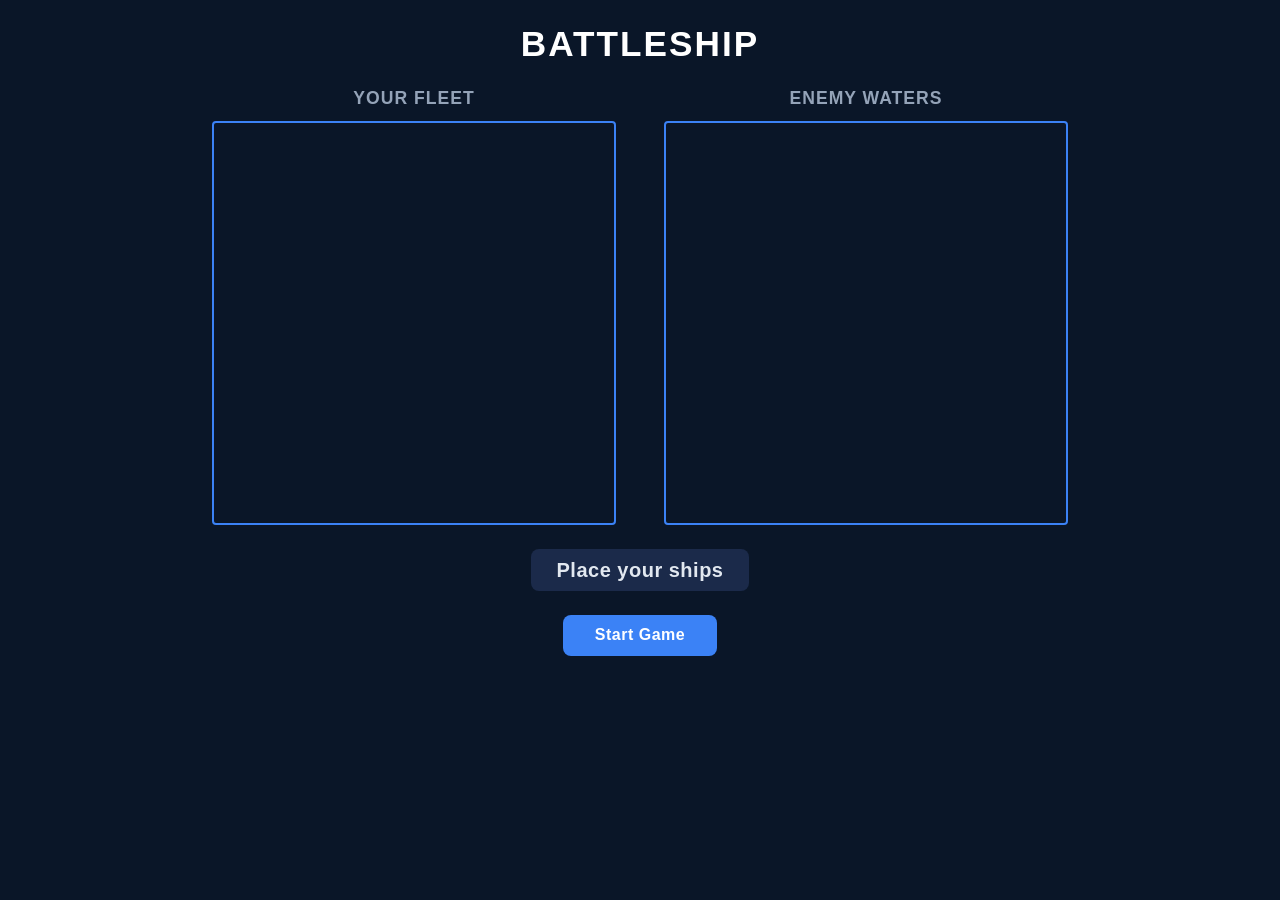
==== week-four/Battleship/index.html @ 6001d2f0 "Add Battleship HTML + CSS structure" ====
<!DOCTYPE html>
<html lang="en">
<head>
  <meta charset="UTF-8">
  <meta name="viewport" content="width=device-width, initial-scale=1.0">
  <title>Battleship</title>

  <style>
    /* ========== BASE RESET & COLORS ========== */
    *, *::before, *::after {
      box-sizing: border-box;
      margin: 0;
      padding: 0;
    }

    /* Color palette: 3 core colors + white/black accents
       --navy:   #0a1628  (background)
       --ocean:  #1b2a4a  (grid cells)
       --accent: #3b82f6  (buttons, highlights)
       --white:  #e2e8f0  (text, grid borders)
    */

    body {
      font-family: "Segoe UI", Roboto, Arial, sans-serif;
      background: #0a1628;
      color: #e2e8f0;
      min-height: 100vh;
      display: flex;
      flex-direction: column;
      align-items: center;
      padding: 1.5rem 1rem;
    }

    /* ========== HEADER ========== */
    header {
      margin-bottom: 1.5rem;
      text-align: center;
    }

    h1 {
      font-size: 2.2rem;
      font-weight: 700;
      letter-spacing: 2px;
      text-transform: uppercase;
      color: #ffffff;
    }

    /* ========== STATUS BAR ========== */
    #status {
      margin: 1.5rem 0;
      text-align: center;
    }

    #message {
      font-size: 1.25rem;
      font-weight: 700;
      padding: 0.6rem 1.6rem;
      background: #1b2a4a;
      border-radius: 8px;
      display: inline-block;
      letter-spacing: 0.5px;
    }

    /* ========== BOARDS LAYOUT ========== */
    #boards {
      display: flex;
      gap: 3rem;
      justify-content: center;
      align-items: flex-start;
      flex-wrap: wrap;
    }

    .board-container {
      display: flex;
      flex-direction: column;
      align-items: center;
    }

    h2 {
      font-size: 1.1rem;
      font-weight: 600;
      text-transform: uppercase;
      letter-spacing: 1px;
      margin-bottom: 0.75rem;
      color: #94a3b8;
    }

    /* ========== GRID BOARD ========== */
    .board {
      display: grid;
      grid-template-columns: repeat(10, 40px);
      grid-template-rows: repeat(10, 40px);
      border: 2px solid #3b82f6;
      border-radius: 4px;
    }

    /* ========== GRID CELLS ========== */
    .cell {
      width: 40px;
      height: 40px;
      background: #1b2a4a;
      border: 1px solid rgba(226, 232, 240, 0.15);
      display: flex;
      align-items: center;
      justify-content: center;
      font-size: 1rem;
      transition: background 0.15s ease;
    }

    /* Hover effect: only on the enemy grid */
    #enemy-board .cell:hover {
      background: #253a5e;
      cursor: crosshair;
    }

    /* ========== SHIP CELLS (player board only) ========== */
    .cell.ship {
      background: #64748b;
      border-color: rgba(226, 232, 240, 0.3);
    }

    /* ========== HIT STATE ========== */
    .cell.hit {
      background: #dc2626;
      color: #ffffff;
      font-weight: 900;
      font-size: 1.2rem;
    }

    /* ========== MISS STATE ========== */
    .cell.miss {
      position: relative;
    }

    .cell.miss::after {
      content: "";
      width: 10px;
      height: 10px;
      background: #475569;
      border-radius: 50%;
      display: block;
    }

    /* ========== SUNK SHIP (bonus visual) ========== */
    .cell.sunk {
      background: #991b1b;
      color: #ffffff;
      font-weight: 900;
    }

    /* ========== BUTTONS ========== */
    #controls {
      margin-top: 1.5rem;
      display: flex;
      gap: 1rem;
      justify-content: center;
    }

    button {
      font-family: inherit;
      font-size: 1rem;
      font-weight: 600;
      padding: 0.7rem 2rem;
      border: none;
      border-radius: 8px;
      background: #3b82f6;
      color: #ffffff;
      cursor: pointer;
      transition: background 0.2s ease, transform 0.1s ease;
      letter-spacing: 0.5px;
    }

    button:hover {
      background: #2563eb;
    }

    button:active {
      transform: scale(0.97);
    }

    button:disabled {
      opacity: 0.4;
      cursor: not-allowed;
    }

    /* ========== MOBILE: STACK BOARDS VERTICALLY ========== */
    @media (max-width: 960px) {
      #boards {
        flex-direction: column;
        align-items: center;
        gap: 2rem;
      }
    }
  </style>
</head>
<body>

  <header>
    <h1>Battleship</h1>
  </header>

  <main>
    <section id="boards">
      <div class="board-container">
        <h2>Your Fleet</h2>
        <div id="player-board" class="board"></div>
      </div>

      <div class="board-container">
        <h2>Enemy Waters</h2>
        <div id="enemy-board" class="board"></div>
      </div>
    </section>

    <section id="status">
      <p id="message">Place your ships</p>
    </section>

    <section id="controls">
      <button id="start-btn">Start Game</button>
      <button id="reset-btn" hidden>Reset</button>
    </section>
  </main>

</body>
</html>
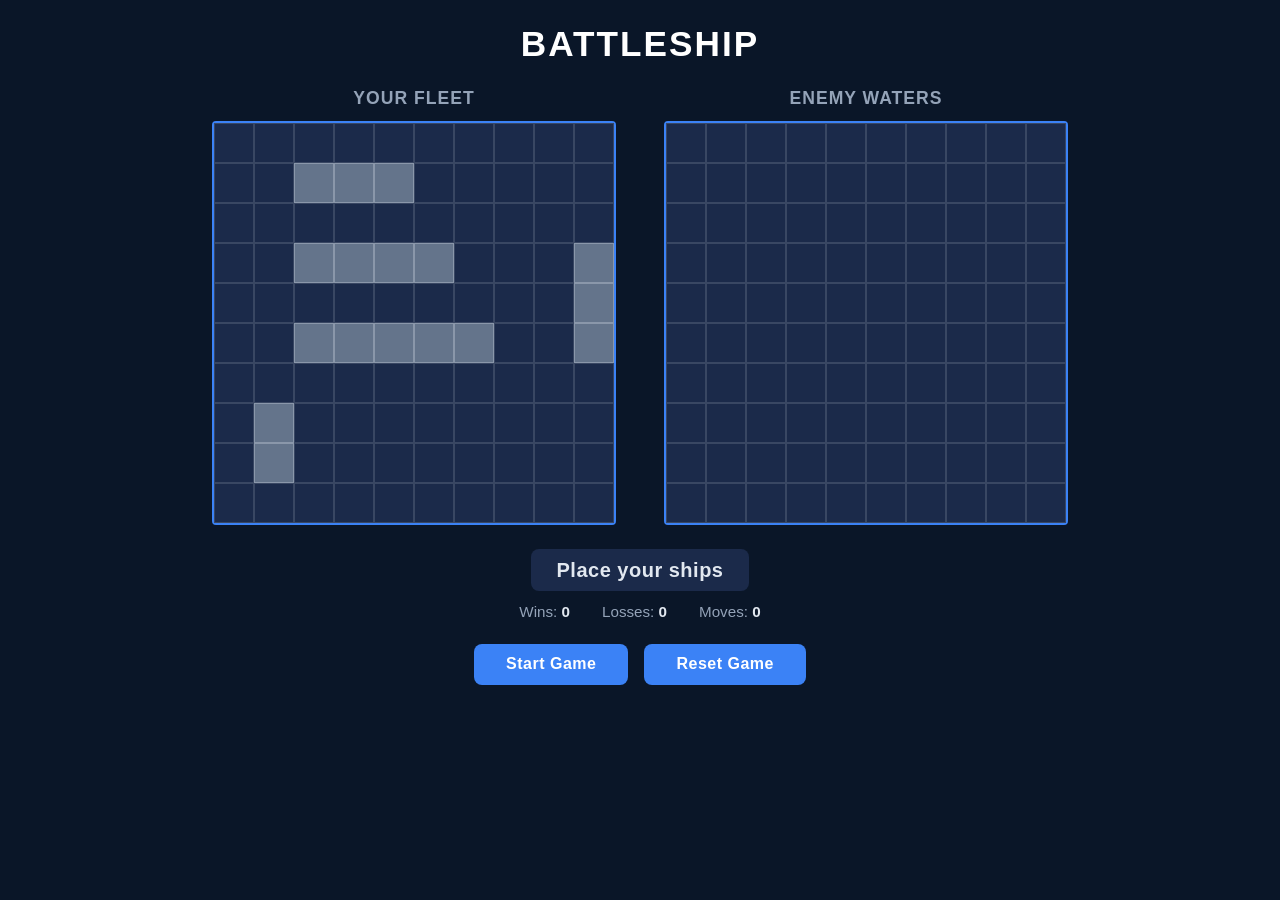
==== commit 569b3cc3: "Add reset, animations, move counter, localStorage scoreboard" ====
--- a/week-four/Battleship/index.html
+++ b/week-four/Battleship/index.html
@@ -4,194 +4,7 @@
   <meta charset="UTF-8">
   <meta name="viewport" content="width=device-width, initial-scale=1.0">
   <title>Battleship</title>
-
-  <style>
-    /* ========== BASE RESET & COLORS ========== */
-    *, *::before, *::after {
-      box-sizing: border-box;
-      margin: 0;
-      padding: 0;
-    }
-
-    /* Color palette: 3 core colors + white/black accents
-       --navy:   #0a1628  (background)
-       --ocean:  #1b2a4a  (grid cells)
-       --accent: #3b82f6  (buttons, highlights)
-       --white:  #e2e8f0  (text, grid borders)
-    */
-
-    body {
-      font-family: "Segoe UI", Roboto, Arial, sans-serif;
-      background: #0a1628;
-      color: #e2e8f0;
-      min-height: 100vh;
-      display: flex;
-      flex-direction: column;
-      align-items: center;
-      padding: 1.5rem 1rem;
-    }
-
-    /* ========== HEADER ========== */
-    header {
-      margin-bottom: 1.5rem;
-      text-align: center;
-    }
-
-    h1 {
-      font-size: 2.2rem;
-      font-weight: 700;
-      letter-spacing: 2px;
-      text-transform: uppercase;
-      color: #ffffff;
-    }
-
-    /* ========== STATUS BAR ========== */
-    #status {
-      margin: 1.5rem 0;
-      text-align: center;
-    }
-
-    #message {
-      font-size: 1.25rem;
-      font-weight: 700;
-      padding: 0.6rem 1.6rem;
-      background: #1b2a4a;
-      border-radius: 8px;
-      display: inline-block;
-      letter-spacing: 0.5px;
-    }
-
-    /* ========== BOARDS LAYOUT ========== */
-    #boards {
-      display: flex;
-      gap: 3rem;
-      justify-content: center;
-      align-items: flex-start;
-      flex-wrap: wrap;
-    }
-
-    .board-container {
-      display: flex;
-      flex-direction: column;
-      align-items: center;
-    }
-
-    h2 {
-      font-size: 1.1rem;
-      font-weight: 600;
-      text-transform: uppercase;
-      letter-spacing: 1px;
-      margin-bottom: 0.75rem;
-      color: #94a3b8;
-    }
-
-    /* ========== GRID BOARD ========== */
-    .board {
-      display: grid;
-      grid-template-columns: repeat(10, 40px);
-      grid-template-rows: repeat(10, 40px);
-      border: 2px solid #3b82f6;
-      border-radius: 4px;
-    }
-
-    /* ========== GRID CELLS ========== */
-    .cell {
-      width: 40px;
-      height: 40px;
-      background: #1b2a4a;
-      border: 1px solid rgba(226, 232, 240, 0.15);
-      display: flex;
-      align-items: center;
-      justify-content: center;
-      font-size: 1rem;
-      transition: background 0.15s ease;
-    }
-
-    /* Hover effect: only on the enemy grid */
-    #enemy-board .cell:hover {
-      background: #253a5e;
-      cursor: crosshair;
-    }
-
-    /* ========== SHIP CELLS (player board only) ========== */
-    .cell.ship {
-      background: #64748b;
-      border-color: rgba(226, 232, 240, 0.3);
-    }
-
-    /* ========== HIT STATE ========== */
-    .cell.hit {
-      background: #dc2626;
-      color: #ffffff;
-      font-weight: 900;
-      font-size: 1.2rem;
-    }
-
-    /* ========== MISS STATE ========== */
-    .cell.miss {
-      position: relative;
-    }
-
-    .cell.miss::after {
-      content: "";
-      width: 10px;
-      height: 10px;
-      background: #475569;
-      border-radius: 50%;
-      display: block;
-    }
-
-    /* ========== SUNK SHIP (bonus visual) ========== */
-    .cell.sunk {
-      background: #991b1b;
-      color: #ffffff;
-      font-weight: 900;
-    }
-
-    /* ========== BUTTONS ========== */
-    #controls {
-      margin-top: 1.5rem;
-      display: flex;
-      gap: 1rem;
-      justify-content: center;
-    }
-
-    button {
-      font-family: inherit;
-      font-size: 1rem;
-      font-weight: 600;
-      padding: 0.7rem 2rem;
-      border: none;
-      border-radius: 8px;
-      background: #3b82f6;
-      color: #ffffff;
-      cursor: pointer;
-      transition: background 0.2s ease, transform 0.1s ease;
-      letter-spacing: 0.5px;
-    }
-
-    button:hover {
-      background: #2563eb;
-    }
-
-    button:active {
-      transform: scale(0.97);
-    }
-
-    button:disabled {
-      opacity: 0.4;
-      cursor: not-allowed;
-    }
-
-    /* ========== MOBILE: STACK BOARDS VERTICALLY ========== */
-    @media (max-width: 960px) {
-      #boards {
-        flex-direction: column;
-        align-items: center;
-        gap: 2rem;
-      }
-    }
-  </style>
+  <link rel="stylesheet" href="style.css">
 </head>
 <body>
 
@@ -214,13 +27,19 @@
 
     <section id="status">
       <p id="message">Place your ships</p>
+      <div id="scoreboard">
+        <span>Wins: <strong id="wins">0</strong></span>
+        <span>Losses: <strong id="losses">0</strong></span>
+        <span>Moves: <strong id="moves">0</strong></span>
+      </div>
     </section>
 
     <section id="controls">
       <button id="start-btn">Start Game</button>
-      <button id="reset-btn" hidden>Reset</button>
+      <button id="reset-btn">Reset Game</button>
     </section>
   </main>
 
+  <script src="game.js"></script>
 </body>
 </html>
--- a/week-four/Battleship/style.css
+++ b/week-four/Battleship/style.css
@@ -0,0 +1,198 @@
+*, *::before, *::after {
+  box-sizing: border-box;
+  margin: 0;
+  padding: 0;
+}
+
+body {
+  font-family: "Segoe UI", Roboto, Arial, sans-serif;
+  background: #0a1628;
+  color: #e2e8f0;
+  min-height: 100vh;
+  display: flex;
+  flex-direction: column;
+  align-items: center;
+  padding: 1.5rem 1rem;
+}
+
+header {
+  margin-bottom: 1.5rem;
+  text-align: center;
+}
+
+h1 {
+  font-size: 2.2rem;
+  font-weight: 700;
+  letter-spacing: 2px;
+  text-transform: uppercase;
+  color: #ffffff;
+}
+
+#status {
+  margin: 1.5rem 0;
+  text-align: center;
+}
+
+#message {
+  font-size: 1.25rem;
+  font-weight: 700;
+  padding: 0.6rem 1.6rem;
+  background: #1b2a4a;
+  border-radius: 8px;
+  display: inline-block;
+  letter-spacing: 0.5px;
+}
+
+#scoreboard {
+  margin-top: 0.75rem;
+  display: flex;
+  gap: 2rem;
+  justify-content: center;
+  font-size: 0.95rem;
+  color: #94a3b8;
+}
+
+#scoreboard strong {
+  color: #e2e8f0;
+}
+
+#boards {
+  display: flex;
+  gap: 3rem;
+  justify-content: center;
+  align-items: flex-start;
+  flex-wrap: wrap;
+}
+
+.board-container {
+  display: flex;
+  flex-direction: column;
+  align-items: center;
+}
+
+h2 {
+  font-size: 1.1rem;
+  font-weight: 600;
+  text-transform: uppercase;
+  letter-spacing: 1px;
+  margin-bottom: 0.75rem;
+  color: #94a3b8;
+}
+
+.board {
+  display: grid;
+  grid-template-columns: repeat(10, 40px);
+  grid-template-rows: repeat(10, 40px);
+  border: 2px solid #3b82f6;
+  border-radius: 4px;
+}
+
+.cell {
+  width: 40px;
+  height: 40px;
+  background: #1b2a4a;
+  border: 1px solid rgba(226, 232, 240, 0.15);
+  display: flex;
+  align-items: center;
+  justify-content: center;
+  font-size: 1rem;
+  transition: background 0.15s ease;
+}
+
+#enemy-board .cell:hover {
+  background: #253a5e;
+  cursor: crosshair;
+}
+
+.cell.ship {
+  background: #64748b;
+  border-color: rgba(226, 232, 240, 0.3);
+}
+
+.cell.hit {
+  background: #dc2626;
+  color: #ffffff;
+  font-weight: 900;
+  font-size: 1.2rem;
+  animation: hitPop 0.3s ease;
+}
+
+@keyframes hitPop {
+  0% { transform: scale(1); }
+  50% { transform: scale(1.2); }
+  100% { transform: scale(1); }
+}
+
+.cell.miss {
+  position: relative;
+  animation: missFade 0.4s ease;
+}
+
+.cell.miss::after {
+  content: "";
+  width: 10px;
+  height: 10px;
+  background: #475569;
+  border-radius: 50%;
+  display: block;
+  animation: missDot 0.3s ease;
+}
+
+@keyframes missFade {
+  0% { background: #1b2a4a; }
+  50% { background: #334155; }
+  100% { background: #1b2a4a; }
+}
+
+@keyframes missDot {
+  0% { transform: scale(0); }
+  100% { transform: scale(1); }
+}
+
+.cell.sunk {
+  background: #991b1b;
+  color: #ffffff;
+  font-weight: 900;
+}
+
+#controls {
+  margin-top: 1.5rem;
+  display: flex;
+  gap: 1rem;
+  justify-content: center;
+}
+
+button {
+  font-family: inherit;
+  font-size: 1rem;
+  font-weight: 600;
+  padding: 0.7rem 2rem;
+  border: none;
+  border-radius: 8px;
+  background: #3b82f6;
+  color: #ffffff;
+  cursor: pointer;
+  transition: background 0.2s ease, transform 0.1s ease;
+  letter-spacing: 0.5px;
+}
+
+button:hover {
+  background: #2563eb;
+}
+
+button:active {
+  transform: scale(0.97);
+}
+
+button:disabled {
+  opacity: 0.4;
+  cursor: not-allowed;
+}
+
+@media (max-width: 960px) {
+  #boards {
+    flex-direction: column;
+    align-items: center;
+    gap: 2rem;
+  }
+}
